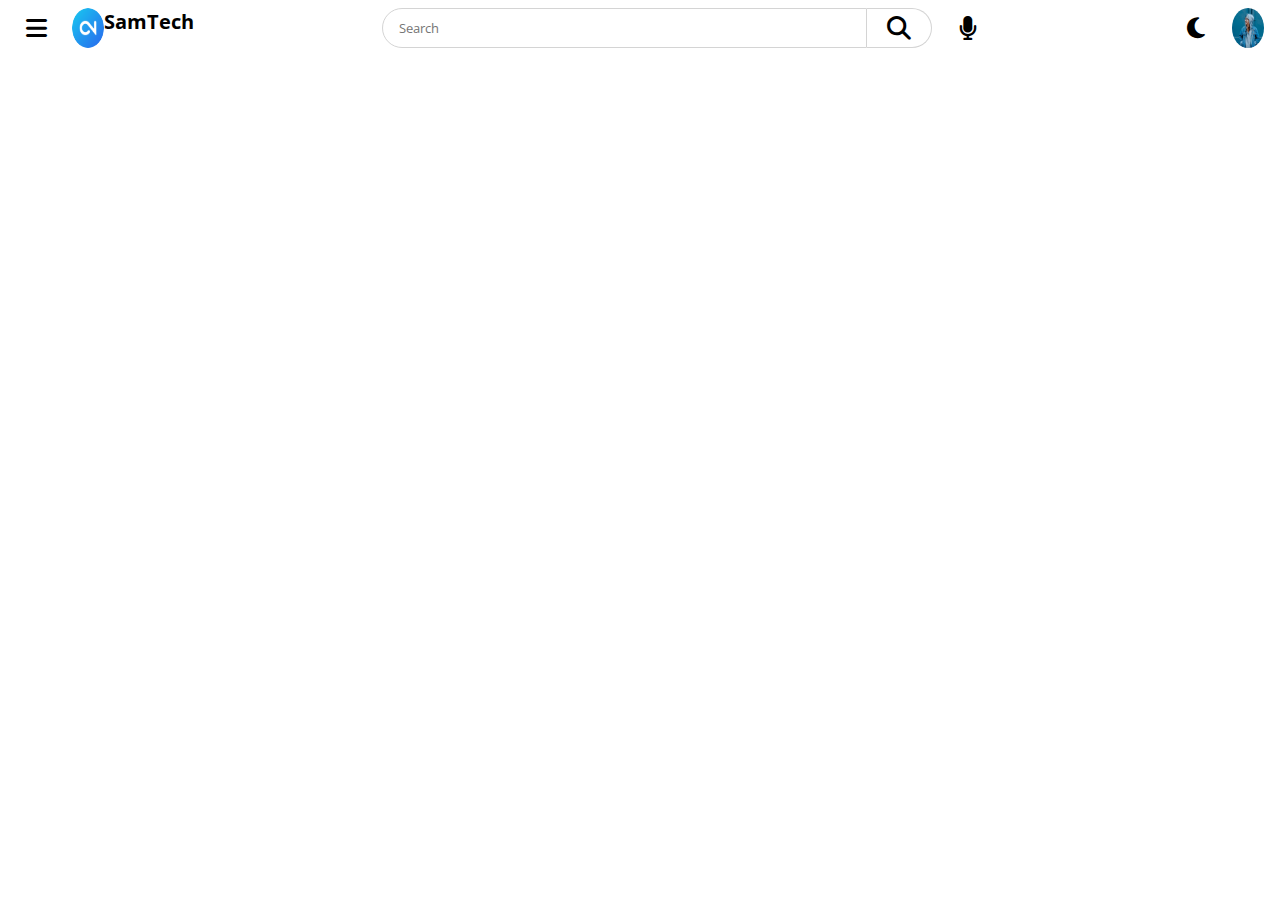
==== Youtube_website/index.html @ 00865e68 "Youtube_website with only navbar" ====
<!DOCTYPE html>
<html lang="en">
  <head>
    <meta charset="UTF-8" />
    <meta name="viewport" content="width=device-width, initial-scale=1.0" />
    <title>Youtube Responsive</title>

    <!-- Favicon Link -->
    <link rel="icon" href="images/Youtube_icon.png" />

    <!-- cdn linking for awesome fonts -->
    <link
      rel="stylesheet"
      href="https://cdnjs.cloudflare.com/ajax/libs/font-awesome/6.6.0/css/all.min.css"
    />

    <!-- Custom Styling Link -->
    <link rel="stylesheet" href="style.css" />
  </head>
  <body>
    <div class="container">
      <header>
        <nav class="navbar">
          <div class="nav-section nav-left">
            <button class="nav-button menu-button">
              <i class="fas fa-bars"></i>
            </button>
            <a href="#" class="nav-logo">
              <img src="images/logo.png" alt="Logo" class="logo-image" />
              <h2 class="logo-text">SamTech</h2>
            </a>
          </div>
          <div class="nav-section nav-center">
            <form action="#" class="search-form">
              <input type="search" placeholder="Search" class="search-input" />
              <button class="nav-button search-button">
                <i class="fas fa-search"></i>
              </button>
            </form>
            <button class="nav-button mic-button">
              <i class="fas fa-microphone"></i>
            </button>
          </div>
          <div class="nav-section nav-right">
            <button class="nav-button theme-button">
              <i class="fas fa-moon"></i>
            </button>
            <img src="images/user.jpg" alt="User Image" class="user-image" />
          </div>
        </nav>
      </header>
    </div>
  </body>
</html>
---- Youtube_website/style.css ----
@import url('https://fonts.googleapis.com/css2?family=Miniver&family=Open+Sans:ital,wght@0,300..800;1,300..800&display=swap');

*
{
  margin: 0;
  padding: 0;
  box-sizing: border-box;
  font-family: "Open sans", sans-serif;
}
:root{

  --white-color:#fff;
  --black-color:#000;
  --light-white-color:#f0f0f0;
  --light-gray-color:#e5e5e5;
  --border-color:#d4d4d4;
  --primary-color:#3b82f6;
  --secondary-color:#404040;
  --overlay-dark-color:rgba(0,0,0,0.6);
}

img
{
  width: 100%;
}
a
{
  text-decoration: none;
}

button
{
  cursor:pointer;
  background: none;
  border: none;
}


.navbar .user-image,.navbar .logo-image
{
  width: 32px;
  border-radius: 50%;
}
.navbar
{
  display: flex;
  align-items: center;
  padding: 0.5rem 1rem;
  justify-content: space-between;

}
.navbar .nav-section, .navbar .search-form , .nav-logo
{
  display: flex;
  
}
.navbar .nav-section
{
  gap: 1rem;
}
.nav-bar .nav-logo{
  display: flex;
  gap:0.5rem;
  
}

.navbar .nav-logo .logo-text
{
  font-size: 1.25rem;
  color: var(--black-color);

}

.navbar .nav-button
{
  height: 40px;
  width: 40px;
  border-radius: 50%;
  background-color: var(--light-gray-color);
  background: none;
}

.navbar .nav-button:hover
{
  background-color: var(--light-gray-color);
}

.navbar .nav-button i
{
  display: flex;
  align-items: center;
  font-size: 1.5rem;
  justify-content: center;
}

.navbar .nav-center
{
  display: flex;
  width: 100%;
  justify-content: center;
  
}

.navbar .search-form
{
  max-width: 550px;
 
  flex: 1;
  height: 40px;
}

.navbar .search-form .search-input
{
  width:100% ;
  height: 100%;
  padding: 0 1rem;
  border: 1px solid var(--border-color);
  border-radius: 3.1rem 0 0 3.1rem ;
}

.navbar .search-form .search-button
{
  width: auto;
  display: flex;
  
  padding:0 1.25rem;
  border-radius:0 3.1rem 3.1rem 0;
  border: 1px solid var(--border-color);
  border-left: 0;
}
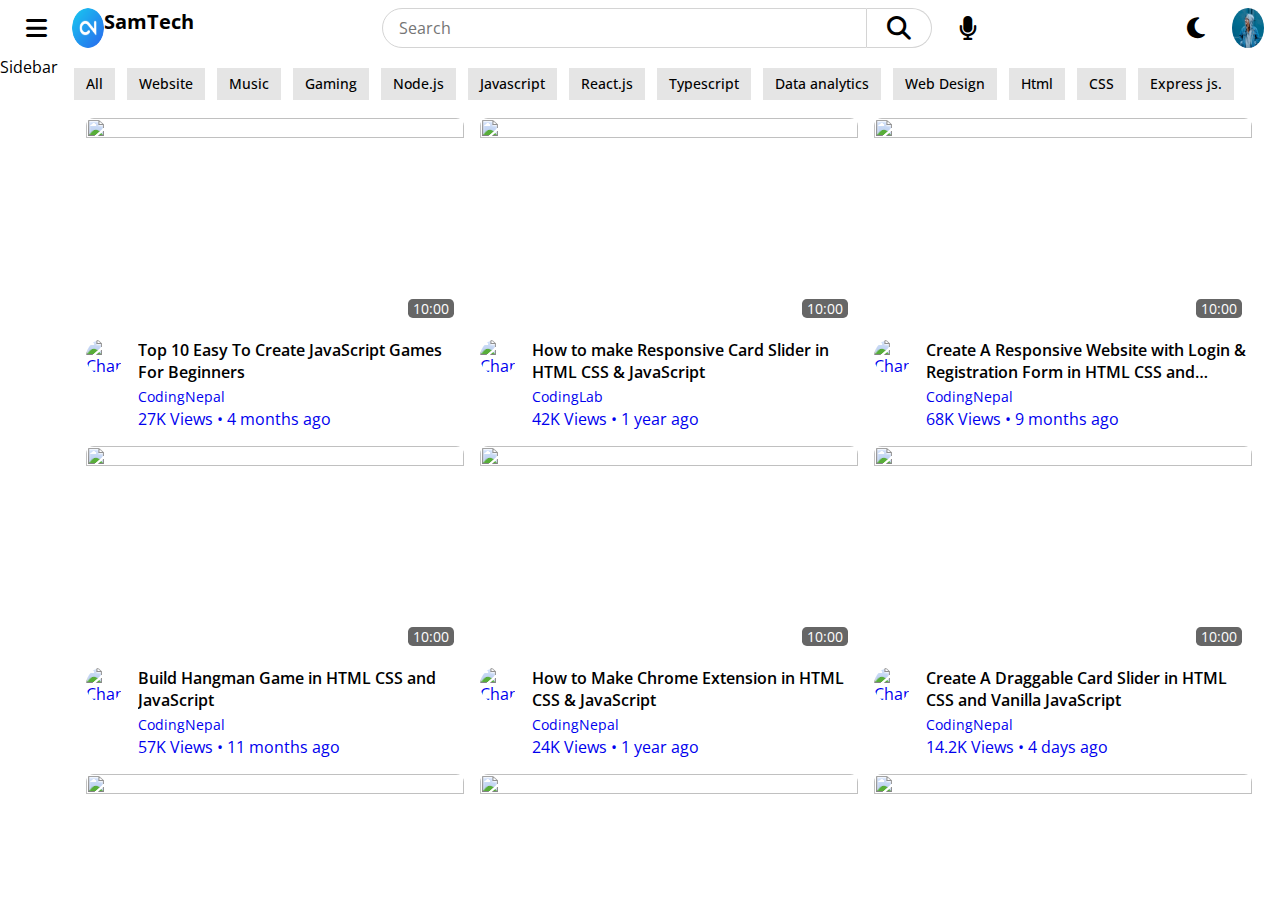
==== commit 18249a69: "category-list is added" ====
--- a/Youtube_website/index.html
+++ b/Youtube_website/index.html
@@ -49,6 +49,385 @@
           </div>
         </nav>
       </header>
+      <main class="main-layout">
+        <!-- Sidebar -->
+        <aside class="sidebar">Sidebar</aside>
+        <div class="content-wrapper">
+          <!-- category list -->
+          <div class="category-list">
+            <button class="category-button">All</button>
+            <button class="category-button">Website</button>
+
+            <button class="category-button">Music</button>
+            <button class="category-button">Gaming</button>
+            <button class="category-button">Node.js</button>
+            <button class="category-button">Javascript</button>
+            <button class="category-button">React.js</button>
+            <button class="category-button">Typescript</button>
+            <button class="category-button">Data analytics</button>
+            <button class="category-button">Web Design</button>
+            <button class="category-button">Html</button>
+            <button class="category-button">CSS</button>
+            <button class="category-button">Express js.</button>
+          </div>
+          <!-- Video list -->
+          <div class="video-list">
+            <a href="#" class="video-card">
+              <div class="thumbnail-container">
+                <img
+                  src="https://i.ytimg.com/vi/OORUHkgg4IM/maxresdefault.jpg"
+                  alt=""
+                  class="thumbnail"
+                />
+                <p class="duration">10:00</p>
+              </div>
+              <div class="video-info">
+                <img
+                  src="https://yt3.googleusercontent.com/DRtVBjk2Noax94hHqr8yCcEjhNUhHRvyzBE3qS9WWilnE1-uQQNVnQd8mdG9h_IvNZCRApZSQw=s176-c-k-c0x00ffffff-no-rj"
+                  alt="Channel Logo"
+                  class="icon"
+                />
+                <div class="video-details">
+                  <h2 class="title">
+                    Top 10 Easy To Create JavaScript Games For Beginners
+                  </h2>
+                  <p class="channel-name">CodingNepal</p>
+                  <div class="views">27K Views • 4 months ago</div>
+                </div>
+              </div>
+            </a>
+
+            <a href="#" class="video-card">
+              <div class="thumbnail-container">
+                <img
+                  src="https://i.ytimg.com/vi/qOO6lVMhmGc/maxresdefault.jpg"
+                  alt=""
+                  class="thumbnail"
+                />
+                <p class="duration">10:00</p>
+              </div>
+              <div class="video-info">
+                <img
+                  src="https://yt3.googleusercontent.com/LrCNrwOMkNOpLKnRl0GgvIQOgo1mR90oXa1pjbuSRIRBT3_FMTYUbdEllsUTxt7Wq8-qPOdd=s160-c-k-c0x00ffffff-no-rj"
+                  alt="Channel Logo"
+                  class="icon"
+                />
+                <div class="video-details">
+                  <h2 class="title">
+                    How to make Responsive Card Slider in HTML CSS & JavaScript
+                  </h2>
+                  <p class="channel-name">CodingLab</p>
+                  <div class="views">42K Views • 1 year ago</div>
+                </div>
+              </div>
+            </a>
+
+            <a href="#" class="video-card">
+              <div class="thumbnail-container">
+                <img
+                  src="https://i.ytimg.com/vi/YEloDYy3DTg/maxresdefault.jpg"
+                  alt=""
+                  class="thumbnail"
+                />
+                <p class="duration">10:00</p>
+              </div>
+              <div class="video-info">
+                <img
+                  src="https://yt3.googleusercontent.com/DRtVBjk2Noax94hHqr8yCcEjhNUhHRvyzBE3qS9WWilnE1-uQQNVnQd8mdG9h_IvNZCRApZSQw=s176-c-k-c0x00ffffff-no-rj"
+                  alt="Channel Logo"
+                  class="icon"
+                />
+                <div class="video-details">
+                  <h2 class="title">
+                    Create A Responsive Website with Login & Registration Form
+                    in HTML CSS and JavaScript
+                  </h2>
+                  <p class="channel-name">CodingNepal</p>
+                  <div class="views">68K Views • 9 months ago</div>
+                </div>
+              </div>
+            </a>
+
+            <a href="#" class="video-card">
+              <div class="thumbnail-container">
+                <img
+                  src="https://i.ytimg.com/vi/hSSdc8vKP1I/maxresdefault.jpg"
+                  alt=""
+                  class="thumbnail"
+                />
+                <p class="duration">10:00</p>
+              </div>
+              <div class="video-info">
+                <img
+                  src="https://yt3.googleusercontent.com/DRtVBjk2Noax94hHqr8yCcEjhNUhHRvyzBE3qS9WWilnE1-uQQNVnQd8mdG9h_IvNZCRApZSQw=s176-c-k-c0x00ffffff-no-rj"
+                  alt="Channel Logo"
+                  class="icon"
+                />
+                <div class="video-details">
+                  <h2 class="title">
+                    Build Hangman Game in HTML CSS and JavaScript
+                  </h2>
+                  <p class="channel-name">CodingNepal</p>
+                  <div class="views">57K Views • 11 months ago</div>
+                </div>
+              </div>
+            </a>
+
+            <a href="#" class="video-card">
+              <div class="thumbnail-container">
+                <img
+                  src="https://i.ytimg.com/vi/coj-l7IrwGU/maxresdefault.jpg"
+                  alt=""
+                  class="thumbnail"
+                />
+                <p class="duration">10:00</p>
+              </div>
+              <div class="video-info">
+                <img
+                  src="https://yt3.googleusercontent.com/DRtVBjk2Noax94hHqr8yCcEjhNUhHRvyzBE3qS9WWilnE1-uQQNVnQd8mdG9h_IvNZCRApZSQw=s176-c-k-c0x00ffffff-no-rj"
+                  alt="Channel Logo"
+                  class="icon"
+                />
+                <div class="video-details">
+                  <h2 class="title">
+                    How to Make Chrome Extension in HTML CSS & JavaScript
+                  </h2>
+                  <p class="channel-name">CodingNepal</p>
+                  <div class="views">24K Views • 1 year ago</div>
+                </div>
+              </div>
+            </a>
+
+            <a href="#" class="video-card">
+              <div class="thumbnail-container">
+                <img
+                  src="https://i.ytimg.com/vi/6QE8dXq9SOE/maxresdefault.jpg"
+                  alt=""
+                  class="thumbnail"
+                />
+                <p class="duration">10:00</p>
+              </div>
+              <div class="video-info">
+                <img
+                  src="https://yt3.googleusercontent.com/DRtVBjk2Noax94hHqr8yCcEjhNUhHRvyzBE3qS9WWilnE1-uQQNVnQd8mdG9h_IvNZCRApZSQw=s176-c-k-c0x00ffffff-no-rj"
+                  alt="Channel Logo"
+                  class="icon"
+                />
+                <div class="video-details">
+                  <h2 class="title">
+                    Create A Draggable Card Slider in HTML CSS and Vanilla
+                    JavaScript
+                  </h2>
+                  <p class="channel-name">CodingNepal</p>
+                  <div class="views">14.2K Views • 4 days ago</div>
+                </div>
+              </div>
+            </a>
+
+            <a href="#" class="video-card">
+              <div class="thumbnail-container">
+                <img
+                  src="https://i.ytimg.com/vi/q4RgxiDM6v0/maxresdefault.jpg"
+                  alt=""
+                  class="thumbnail"
+                />
+                <p class="duration">10:00</p>
+              </div>
+              <div class="video-info">
+                <img
+                  src="https://yt3.googleusercontent.com/LrCNrwOMkNOpLKnRl0GgvIQOgo1mR90oXa1pjbuSRIRBT3_FMTYUbdEllsUTxt7Wq8-qPOdd=s160-c-k-c0x00ffffff-no-rj"
+                  alt="Channel Logo"
+                  class="icon"
+                />
+                <div class="video-details">
+                  <h2 class="title">
+                    How to make Responsive Image Slider in HTML CSS and
+                    JavaScript
+                  </h2>
+                  <p class="channel-name">CodingLab</p>
+                  <div class="views">1M Views • 1 year ago</div>
+                </div>
+              </div>
+            </a>
+
+            <a href="#" class="video-card">
+              <div class="thumbnail-container">
+                <img
+                  src="https://i.ytimg.com/vi/DLs1X9T1GcY/maxresdefault.jpg"
+                  alt=""
+                  class="thumbnail"
+                />
+                <p class="duration">10:00</p>
+              </div>
+              <div class="video-info">
+                <img
+                  src="https://yt3.googleusercontent.com/DRtVBjk2Noax94hHqr8yCcEjhNUhHRvyzBE3qS9WWilnE1-uQQNVnQd8mdG9h_IvNZCRApZSQw=s176-c-k-c0x00ffffff-no-rj"
+                  alt="Channel Logo"
+                  class="icon"
+                />
+                <div class="video-details">
+                  <h2 class="title">
+                    Create Text Typing Effect in HTML CSS & Vanilla JavaScript
+                  </h2>
+                  <p class="channel-name">CodingNepal</p>
+                  <div class="views">17K Views • 10 months ago</div>
+                </div>
+              </div>
+            </a>
+
+            <a href="#" class="video-card">
+              <div class="thumbnail-container">
+                <img
+                  src="https://i.ytimg.com/vi/PsNaoDhzQm0/maxresdefault.jpg"
+                  alt=""
+                  class="thumbnail"
+                />
+                <p class="duration">10:00</p>
+              </div>
+              <div class="video-info">
+                <img
+                  src="https://yt3.googleusercontent.com/DRtVBjk2Noax94hHqr8yCcEjhNUhHRvyzBE3qS9WWilnE1-uQQNVnQd8mdG9h_IvNZCRApZSQw=s176-c-k-c0x00ffffff-no-rj"
+                  alt="Channel Logo"
+                  class="icon"
+                />
+                <div class="video-details">
+                  <h2 class="title">
+                    Create Responsive Image Slider in HTML CSS and JavaScript
+                  </h2>
+                  <p class="channel-name">CodingNepal</p>
+                  <div class="views">157K Views • 9 months ago</div>
+                </div>
+              </div>
+            </a>
+
+            <a href="#" class="video-card">
+              <div class="thumbnail-container">
+                <img
+                  src="https://i.ytimg.com/vi/20Qb7pNMv-4/maxresdefault.jpg"
+                  alt=""
+                  class="thumbnail"
+                />
+                <p class="duration">10:00</p>
+              </div>
+              <div class="video-info">
+                <img
+                  src="https://yt3.googleusercontent.com/LrCNrwOMkNOpLKnRl0GgvIQOgo1mR90oXa1pjbuSRIRBT3_FMTYUbdEllsUTxt7Wq8-qPOdd=s160-c-k-c0x00ffffff-no-rj"
+                  alt="Channel Logo"
+                  class="icon"
+                />
+                <div class="video-details">
+                  <h2 class="title">
+                    Make A Flipping Card UI Design in HTML & CSS
+                  </h2>
+                  <p class="channel-name">CodingLab</p>
+                  <div class="views">85K Views • 2 months ago</div>
+                </div>
+              </div>
+            </a>
+
+            <a href="#" class="video-card">
+              <div class="thumbnail-container">
+                <img
+                  src="https://i.ytimg.com/vi/_RSaI2CxlXU/maxresdefault.jpg"
+                  alt=""
+                  class="thumbnail"
+                />
+                <p class="duration">10:00</p>
+              </div>
+              <div class="video-info">
+                <img
+                  src="https://yt3.googleusercontent.com/DRtVBjk2Noax94hHqr8yCcEjhNUhHRvyzBE3qS9WWilnE1-uQQNVnQd8mdG9h_IvNZCRApZSQw=s176-c-k-c0x00ffffff-no-rj"
+                  alt="Channel Logo"
+                  class="icon"
+                />
+                <div class="video-details">
+                  <h2 class="title">
+                    Easy way to do Multiple File Uploading using HTML CSS and
+                    JavaScript
+                  </h2>
+                  <p class="channel-name">CodingNepal</p>
+                  <div class="views">7.4K Views • 3 weeks ago</div>
+                </div>
+              </div>
+            </a>
+
+            <a href="#" class="video-card">
+              <div class="thumbnail-container">
+                <img
+                  src="https://i.ytimg.com/vi/cHkN82X3KNU/maxresdefault.jpg"
+                  alt=""
+                  class="thumbnail"
+                />
+                <p class="duration">10:00</p>
+              </div>
+              <div class="video-info">
+                <img
+                  src="https://yt3.googleusercontent.com/LrCNrwOMkNOpLKnRl0GgvIQOgo1mR90oXa1pjbuSRIRBT3_FMTYUbdEllsUTxt7Wq8-qPOdd=s160-c-k-c0x00ffffff-no-rj"
+                  alt="Channel Logo"
+                  class="icon"
+                />
+                <div class="video-details">
+                  <h2 class="title">
+                    Build A Responsive Calculator in HTML CSS & JavaScript
+                  </h2>
+                  <p class="channel-name">CodingLab</p>
+                  <div class="views">30K Views • 2 years ago</div>
+                </div>
+              </div>
+            </a>
+
+            <a href="#" class="video-card">
+              <div class="thumbnail-container">
+                <img
+                  src="https://i.ytimg.com/vi/0_Lwi5ucGwM/maxresdefault.jpg"
+                  alt=""
+                  class="thumbnail"
+                />
+                <p class="duration">10:00</p>
+              </div>
+              <div class="video-info">
+                <img
+                  src="https://yt3.googleusercontent.com/DRtVBjk2Noax94hHqr8yCcEjhNUhHRvyzBE3qS9WWilnE1-uQQNVnQd8mdG9h_IvNZCRApZSQw=s176-c-k-c0x00ffffff-no-rj"
+                  alt="Channel Logo"
+                  class="icon"
+                />
+                <div class="video-details">
+                  <h2 class="title">
+                    Build A Currency Converter using ReactJS
+                  </h2>
+                  <p class="channel-name">CodingNepal</p>
+                  <div class="views">7.2K Views • 2 weeks ago</div>
+                </div>
+              </div>
+            </a>
+
+            <a href="#" class="video-card">
+              <div class="thumbnail-container">
+                <img
+                  src="https://i.ytimg.com/vi/AyV954yKRSw/maxresdefault.jpg"
+                  alt=""
+                  class="thumbnail"
+                />
+                <p class="duration">10:00</p>
+              </div>
+              <div class="video-info">
+                <img
+                  src="https://yt3.googleusercontent.com/LrCNrwOMkNOpLKnRl0GgvIQOgo1mR90oXa1pjbuSRIRBT3_FMTYUbdEllsUTxt7Wq8-qPOdd=s160-c-k-c0x00ffffff-no-rj"
+                  alt="Channel Logo"
+                  class="icon"
+                />
+                <div class="video-details">
+                  <h2 class="title">
+                    Responsive Admin Dashboard Panel in HTML CSS and JavaScript
+                  </h2>
+                  <p class="channel-name">CodingLab</p>
+                  <div class="views">161K Views • 1 year ago</div>
+                </div>
+              </div>
+            </a>
+          </div>
+        </div>
+      </main>
     </div>
   </body>
 </html>
--- a/Youtube_website/style.css
+++ b/Youtube_website/style.css
@@ -54,6 +54,20 @@
   display: flex;
   
 }
+
+.container
+{
+  display: flex;
+  flex-direction: column;
+  max-height: 100vh;
+}
+ header,.category-list
+{
+  position: sticky;
+  top: 0;
+  z-index: 10;
+  background-color: white;
+}
 .navbar .nav-section
 {
   gap: 1rem;
@@ -76,8 +90,10 @@
   height: 40px;
   width: 40px;
   border-radius: 50%;
-  background-color: var(--light-gray-color);
-  background: none;
+  /* background-color: var(--light-gray-color);
+   */
+   background: none;
+  
 }
 
 .navbar .nav-button:hover
@@ -114,17 +130,145 @@
   width:100% ;
   height: 100%;
   padding: 0 1rem;
+  outline: none;
+  font-size: 1rem;
   border: 1px solid var(--border-color);
   border-radius: 3.1rem 0 0 3.1rem ;
 }
 
-.navbar .search-form .search-button
+.navbar .search-form .search-button 
 {
   width: auto;
-  display: flex;
+ 
   
   padding:0 1.25rem;
   border-radius:0 3.1rem 3.1rem 0;
   border: 1px solid var(--border-color);
   border-left: 0;
-}+}
+
+
+/* Category list */
+
+.content-wrapper .category-list
+{
+  display: flex;
+  gap: 0.75rem;
+  overflow-x: auto;
+  padding: 0.75rem 0 0.75rem; 
+  scrollbar-width: none;
+}
+.main-layout
+{
+  display: flex;
+  overflow-y: auto;
+}
+.main-layout .content-wrapper
+{
+  overflow-x: hidden;
+  padding: 0 1rem;
+  width: 100%;
+
+
+}
+
+.content-wrapper .video-list
+{
+  display: grid;
+  gap: 1rem;
+  grid-template-columns: repeat(auto-fill,minmax(300px,1fr));
+  padding: 0.4rem 0.75rem;
+}
+
+.category-list .category-button
+{
+  background-color: var(--light-gray-color);
+  font-size: 0.9rem;
+  font-weight: 500;
+  white-space: nowrap;
+  padding: 0.4rem 0.75rem;
+}
+
+
+
+
+
+.video-list .video-card
+{
+  display: flex;
+  gap: 0.5rem;
+  flex-direction: column;
+  
+
+}
+
+.thumbnail-container
+{
+  display: flex;
+  width: 100%;
+  position: relative;
+
+}
+.video-list .video-card .thumbnail
+{
+ width: 100%;
+ aspect-ratio: 16/9;
+ border-radius: 0.5rem;
+ 
+}
+
+
+.video-card .icon
+{
+  width: 36px;
+  height: 36px;
+  border-radius: 50%;
+  
+}
+
+.video-card .video-info
+{
+  display: flex;
+  gap: 1rem;
+}
+.video-card .video-details .title
+{
+  font-size: 1rem;
+  font-weight: 600;
+  color:var(--black-color);
+  overflow: hidden;
+  display: -webkit-box;
+  -webkit-box-orient: vertical;
+  -webkit-line-clamp: 2;
+}
+
+.video-list .video-card p
+{
+  font-size: 0.87rem;
+  /* color: var(--secondary-color); */
+}
+
+.video-card .duration
+{
+  position: absolute;
+  right: 0.65rem;
+  bottom:0.8rem ;
+  color: #fff;
+  background-color: var(--overlay-dark-color);
+  
+  padding: 0 0.3rem;
+  border-radius: 0.3rem;
+  font-size: 0.875rem
+}
+
+.video-card .channel-name
+{
+  margin: 0.25rem 0 0.15rem;
+}
+
+.video-card:hover,.title
+
+{
+  color: var(--primary-color);
+}
+
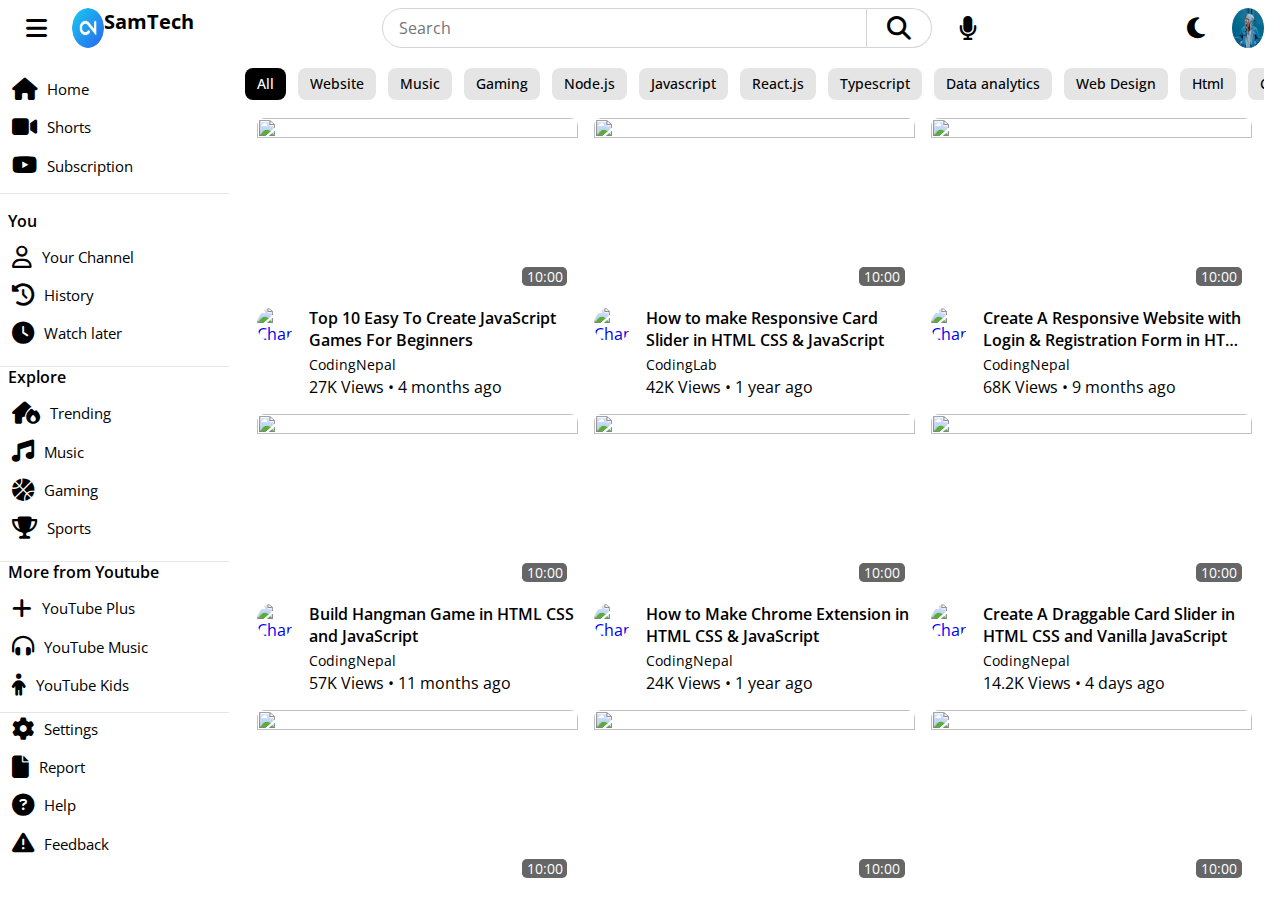
==== commit 4acade19: "complete website with theme mode" ====
--- a/Youtube_website/index.html
+++ b/Youtube_website/index.html
@@ -12,6 +12,12 @@
     <link
       rel="stylesheet"
       href="https://cdnjs.cloudflare.com/ajax/libs/font-awesome/6.6.0/css/all.min.css"
+    />
+
+    <!-- scout linking for icons -->
+    <link
+      rel="stylesheet"
+      href="https://unicons.iconscout.com/release/v4.0.8/css/thinline.css"
     />
 
     <!-- Custom Styling Link -->
@@ -51,11 +57,99 @@
       </header>
       <main class="main-layout">
         <!-- Sidebar -->
-        <aside class="sidebar">Sidebar</aside>
+        <aside class="sidebar">
+          <div class="link-container">
+            <div class="link-section">
+              <a href="#" class="link-item">
+                <i class="fas fa-house"></i>Home
+              </a>
+              <a href="#" class="link-item">
+                <i class="fa-solid fa-video"></i>Shorts
+              </a>
+              <a href="#" class="link-item">
+                <i class="fa-brands fa-youtube"></i>Subscription
+              </a>
+            </div>
+            <div class="section-separator"></div>
+            <div class="link-section">
+              <h4 class="section-title">You</h4>
+              <a class="link-item">
+                <i class="fa-regular fa-user"> </i>Your Channel
+              </a>
+
+              <a class="link-item">
+                <i class="fa-solid fa-clock-rotate-left"></i>History
+              </a>
+
+              <a class="link-item">
+                <i class="fa-solid fa-clock "></i>Watch later
+              </a>
+            </div>
+            <div class="section-separator">
+              <div class="link-section">
+                <h4 class="section-title">Explore</h4>
+                <a class="link-item">
+                  <i class="fas fa-house-fire"></i>Trending 
+                </a>
+
+                <a class="link-item">
+                  <i class="fa-solid fa-music"> </i>Music
+                </a>
+
+                <a class="link-item">
+                  <i class="fa-solid fa-basketball"> </i>Gaming
+                </a>
+
+                <a class="link-item">
+                  <i class="fa-solid fa-trophy"> </i>Sports
+                </a>
+              </div>
+              <div class="section-separator">
+                <div class="link-section">
+                  <h4 class="section-title">More from Youtube</h4>
+                  <a class="link-item">
+                    <i class="fas fa-plus"> </i>YouTube Plus
+                  </a>
+
+                  <a class="link-item">
+                    <i class="fa-solid fa-headphones-alt"> </i>YouTube Music
+                  </a>
+
+                  <a class="link-item">
+                    <i class="fa-solid fa-child"></i>YouTube Kids 
+                  </a>
+                </div>
+                <div class="section-separator">
+                  <div class="link-section">
+                   
+                    <a class="link-item">
+                      <i class="fas fa-gear">
+                        </i>Settings
+                      </a>
+  
+                      <a class="link-item">
+                        <i class="fa-solid  fa-file">
+                          </i>Report
+                        </a>
+      
+                      <a class="link-item">
+                        <i class="fa-solid fa-question-circle">
+                          </i>Help
+                        </a>
+
+                        <a class="link-item">
+                          <i class="fa-solid fa-exclamation-triangle">
+                            </i>Feedback
+                          </a>
+                </div>
+              </div>
+            </div>
+          </div>
+        </aside>
         <div class="content-wrapper">
           <!-- category list -->
           <div class="category-list">
-            <button class="category-button">All</button>
+            <button class="category-button active">All</button>
             <button class="category-button">Website</button>
 
             <button class="category-button">Music</button>
@@ -429,5 +523,6 @@
         </div>
       </main>
     </div>
+    <script src="script.js"></script>
   </body>
 </html>
--- a/Youtube_website/style.css
+++ b/Youtube_website/style.css
@@ -6,6 +6,7 @@
   padding: 0;
   box-sizing: border-box;
   font-family: "Open sans", sans-serif;
+  
 }
 :root{
 
@@ -19,6 +20,17 @@
   --overlay-dark-color:rgba(0,0,0,0.6);
 }
 
+
+body.dark-mode
+{
+  --white-color:#171717;
+  --black-color:#d4d4d4;
+  --light-white-color:#333;
+  --light-gray-color:#404040;
+  --border-color:#737373;
+  --secondary-color:#d4d4d4;
+}
+
 img
 {
   width: 100%;
@@ -36,6 +48,14 @@
 }
 
 
+body
+{
+  background: var(--white-color);
+}
+.navbar
+{
+  background: var(--white-color);
+}
 .navbar .user-image,.navbar .logo-image
 {
   width: 32px;
@@ -54,6 +74,20 @@
   display: flex;
   
 }
+p,.views{
+  color: var(--black-color);
+}
+.sidebar-hidden
+{
+  background:var(--white-color);
+}
+
+
+aside
+{
+  
+  background:var(--white-color);
+}
 
 .container
 {
@@ -66,7 +100,7 @@
   position: sticky;
   top: 0;
   z-index: 10;
-  background-color: white;
+  background-color: var(--white-color);
 }
 .navbar .nav-section
 {
@@ -104,6 +138,7 @@
 .navbar .nav-button i
 {
   display: flex;
+  color: var(--black-color);
   align-items: center;
   font-size: 1.5rem;
   justify-content: center;
@@ -187,9 +222,20 @@
   font-weight: 500;
   white-space: nowrap;
   padding: 0.4rem 0.75rem;
-}
-
-
+  color: var(--black-color);
+  /* background: var(--black-color); */
+}
+
+.search-input
+{
+  background-color: var(--white-color);
+  color: var(--black-color);
+}
+
+.search-input:focus
+{
+  border-color: var(--primary-color);
+}
 
 
 
@@ -242,6 +288,13 @@
   -webkit-line-clamp: 2;
 }
 
+
+
+.category-button
+{
+  border-radius: 0.5rem;
+  background: var(--border-color);
+}
 .video-list .video-card p
 {
   font-size: 0.87rem;
@@ -272,3 +325,93 @@
   color: var(--primary-color);
 }
 
+.main-layout .sidebar
+{
+  width: 280px;
+  background-color: var(--white-color);
+}
+
+.sidebar .link-section .link-item
+{
+  display: flex;
+  align-items: center;
+  padding: 0.37rem 0.75rem;
+  text-decoration: none;
+  margin-bottom: 0.25rem;
+  color:var(--black-color);
+  font-size: 0.938rem;
+  white-space: nowrap;
+  border-radius: 0.5rem;
+}
+
+.link-item:hover
+{
+  background: var(--light-gray-color);
+}
+.sidebar .link-section .link-item i{
+  font-size: 1.4rem;
+  margin-right: 0.63rem;
+}
+
+.sidebar 
+
+{
+  height: calc(100vh-60px);
+  
+  scrollbar-width: thin;
+  scrollbar-color: transparent transparent;
+  padding: 1rem 0 2rem;
+  overflow-y: auto;
+  transition: 0.3s ease;
+}
+.sidebar:hover
+{
+  scrollbar-color: #a6a6a6 transparent;
+}
+body.sidebar-hidden .main-layout .sidebar
+{
+  width: 0;
+  padding: 0;
+}
+.sidebar .link-section .section-title
+{
+  font-size: 0.938 rem;
+  font-weight: 600;
+  color: var(--black-color);
+  margin: 1rem 0 0.5rem 0.5rem;
+}
+.category-button.active
+{
+  color: var(--white-color);
+  background: var(--black-color);
+  pointer-events: none;
+
+}
+
+.sidebar .section-separator
+{
+  height: 1px;
+  margin: 0.625rem 0;
+  background-color: var(--light-gray-color);
+}
+
+@media screen and (max-width:800px)
+
+{
+
+  .main-layout .sidebar
+  {
+    position: absolute;
+    left: 0;
+    
+    z-index: 20;
+    height: 100vh;
+  }
+  
+
+  
+  .logo-text
+  {
+    display: none;
+  }
+}
